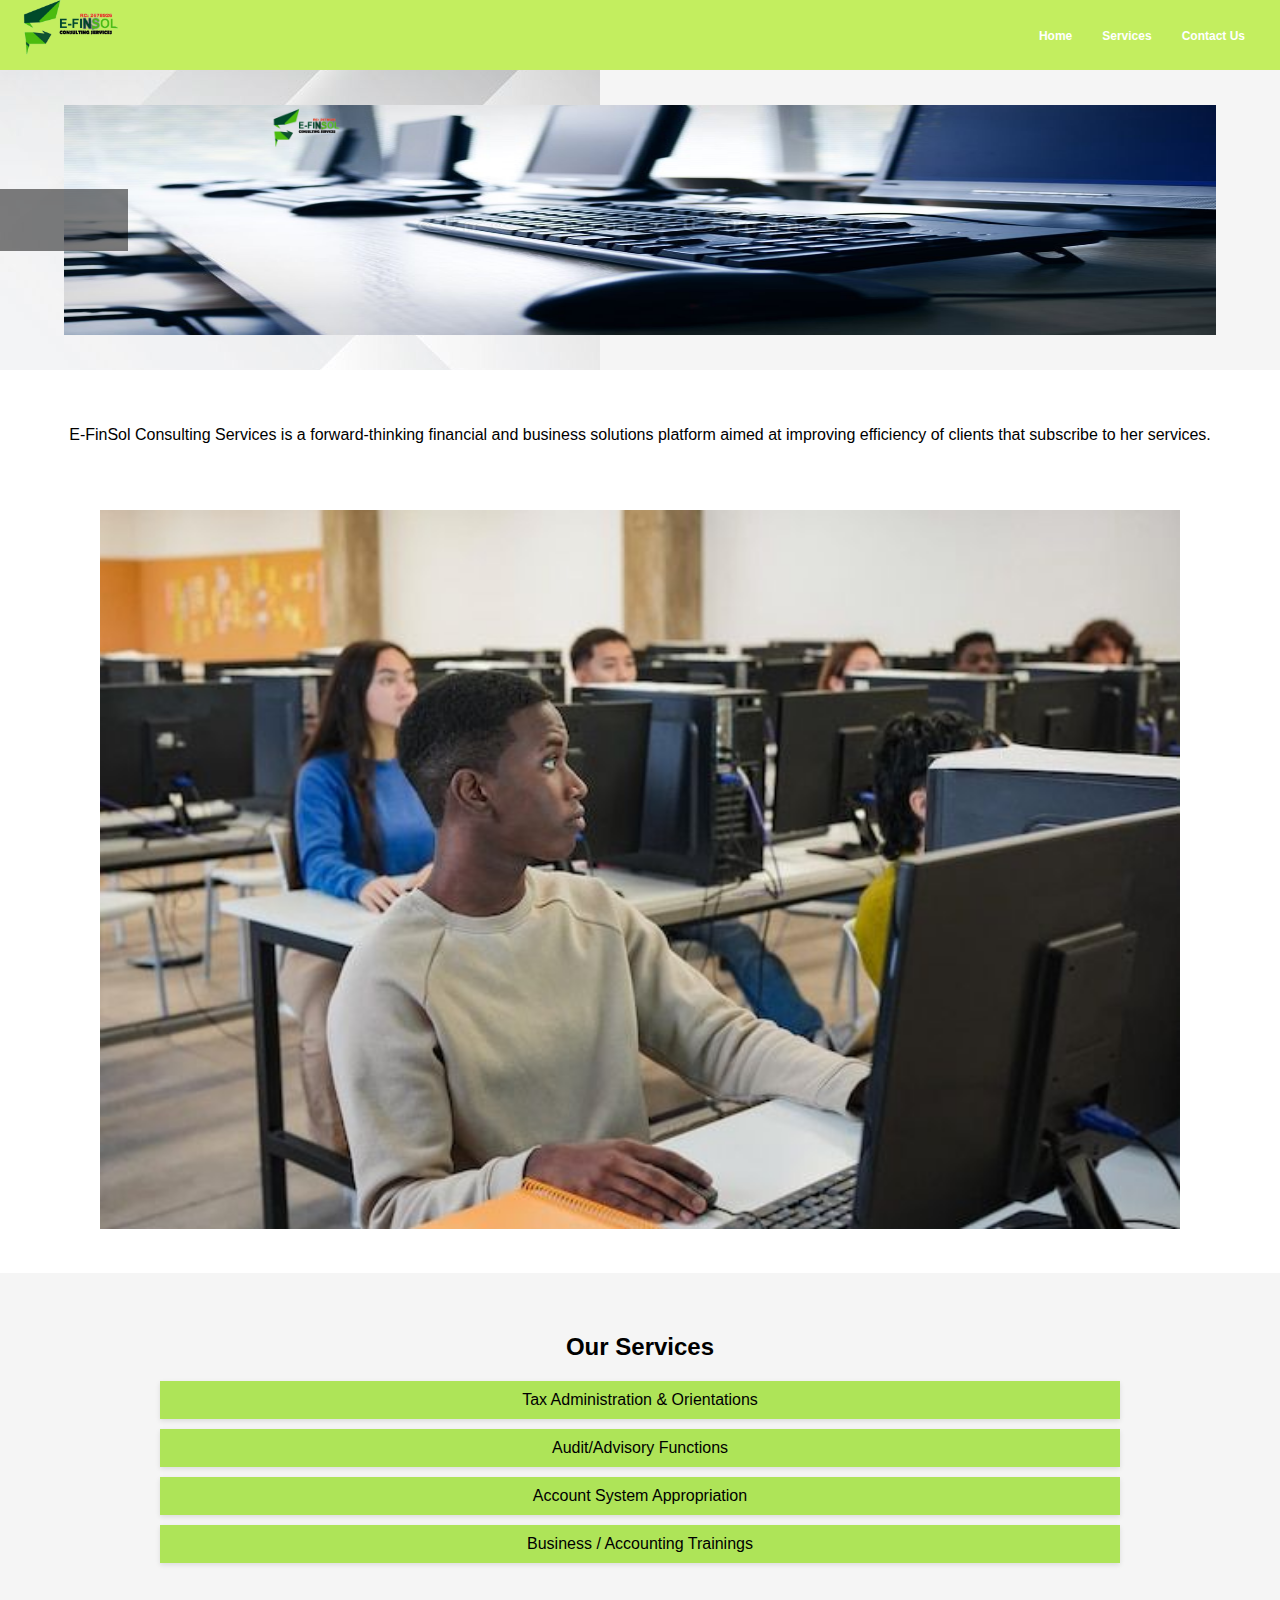
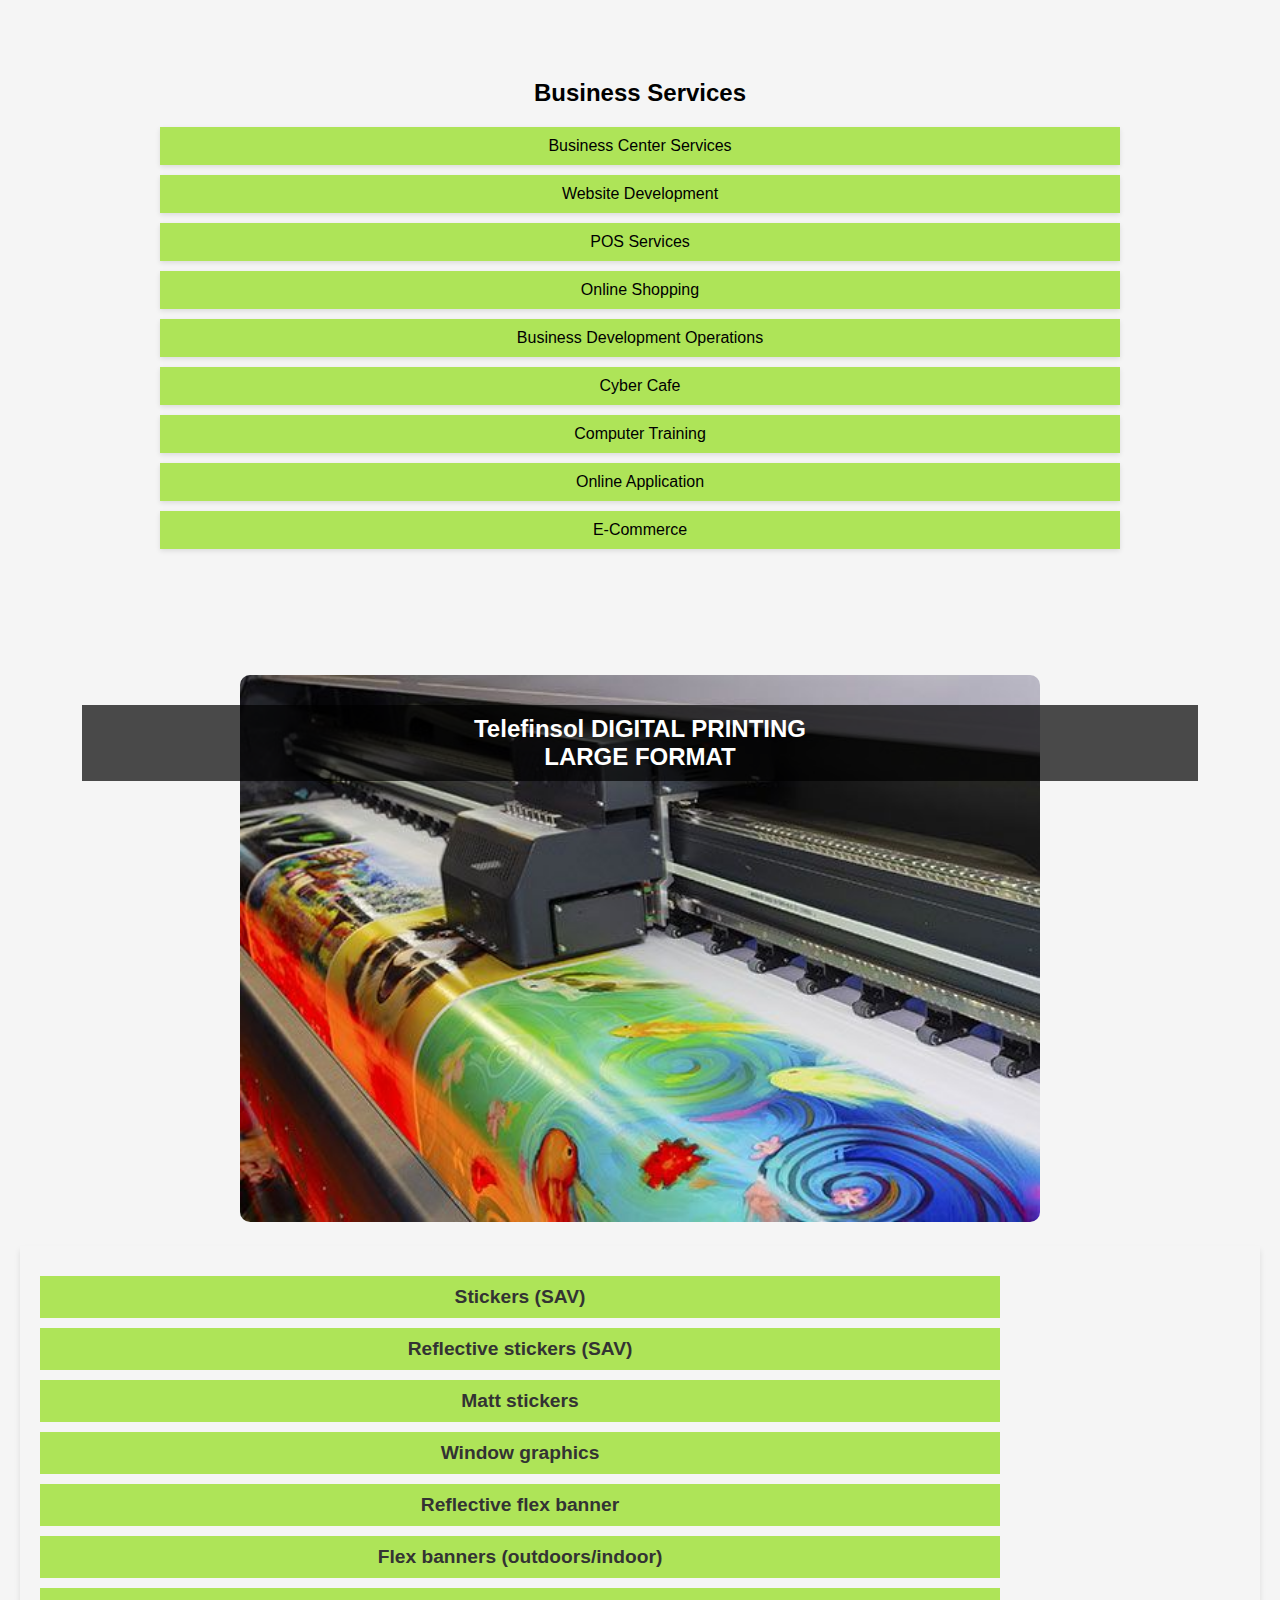
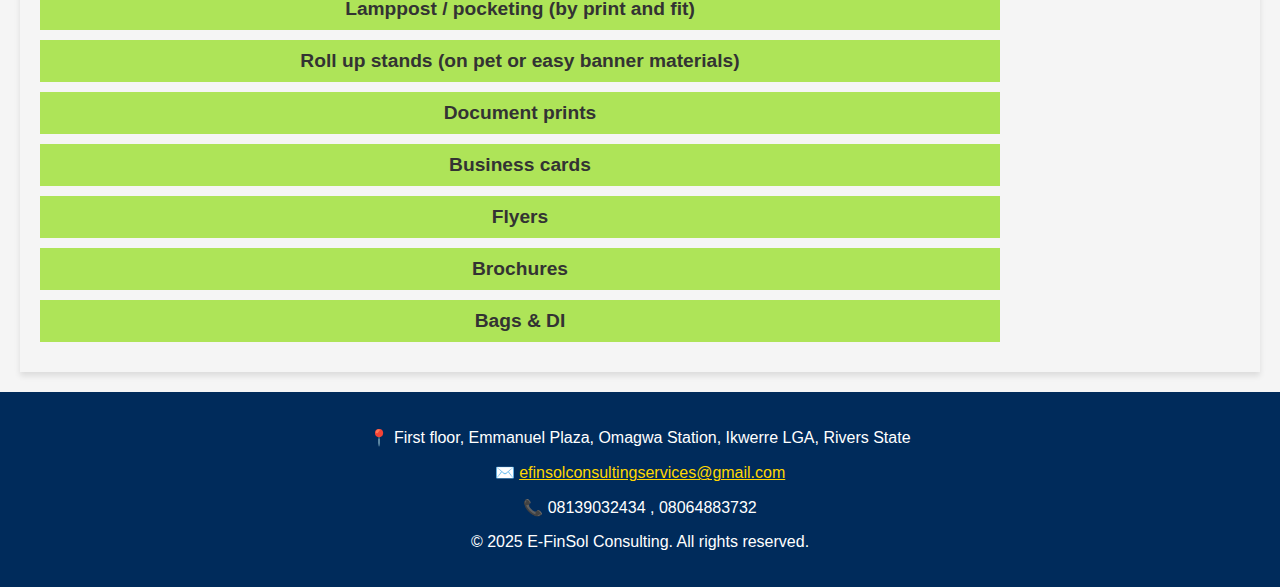
==== index.html @ abb2d8d8 "Add files via upload" ====
<!DOCTYPE html>
<html lang="en">
    <head>
        <meta charset="UTF-8">
        <meta name="viewport" content="width=device-width, initial-scale=1.0">
        <title>E-FinSol Consulting | Business Solutions, Tax, Website Development</title>
        
        <!-- Meta Description -->
        <meta name="description" content="Boost your business with E-FinSol Consulting! Expert in tax administration, audit, business development, POS, e-commerce, website development & more.">
    
        <!-- Meta Keywords -->
        <meta name="keywords" content="business consulting services, financial advisory, tax administration in Nigeria, audit and advisory, accounting system setup, business training, POS services, cyber cafe services, e-commerce solutions, website development services, online shopping, digital printing, business feasibility studies, entrepreneurship consulting, graphic design services, online applications, business registration services, startup funding, business growth strategies, affordable web development, small business consulting, business center services, tax compliance solutions, business development operations, SME digital solutions, branding and marketing services, research and data analysis, financial planning for startups, website SEO services, corporate branding, business loan advisory, corporate training services, business solutions in Nigeria">
    
        <!-- Open Graph (For Social Media) -->
        <meta property="og:title" content="E-FinSol Consulting | Business & Financial Solutions">
        <meta property="og:description" content="We provide expert tax administration, audit, business development, POS services, e-commerce solutions, website development, and financial consulting.">
        <meta property="og:image" content="https://wapka-cdn.zuna.id/00fka7/2e76229e5137587e5526d27942bb5b89/e-finsol.jpg">
        <meta property="og:url" content="https://your-website-url.com">
        <meta property="og:type" content="website">
    
        <!-- Favicon (Optional) -->
        <link rel="icon" type="image/png" href="favicon.png">
    
        <!-- CSS Link -->
        <link rel="stylesheet" href="style.css">


        <script type="application/ld+json">
            {
              "@context": "https://schema.org",
              "@type": "LocalBusiness",
              "name": "E-FinSol Consulting Services",
              "image": "https://wapka-cdn.zuna.id/00fka7/2e76229e5137587e5526d27942bb5b89/e-finsol.jpg",
              "description": "E-FinSol Consulting provides business consulting, tax services, financial advisory, website development, e-commerce solutions, and digital services in Nigeria.",
              "address": {
                "@type": "PostalAddress",
                "streetAddress": "First Floor, Emmanuel Plaza, Omagwa Station, Ikwerre LGA, Rivers State",
                "addressLocality": "Rivers State",
                "addressCountry": "NG"
              },
              "email": "efinsolconsultingservices@gmail.com",
              "telephone": "+2348139032434"
            }


            </script>
            
    </head>
    
<body>

    <!-- HEADER -->
    <header>
        <div class="logo"><img src="logo.png" alt="logo-image" class="logo-img"></div>
        <nav>
            <ul class="nav-links">
                <li><a href="#">Home</a></li>
                <li><a href="#service">Services</a></li>
                <li><a href="contact-us.html">Contact Us</a></li>
            </ul>
            
        </nav>
    </header>

    <!-- HERO SECTION -->
    <section class="hero">
        <img src="coputer.jpg" alt="" class="hero-image">
        <img src="logo.png" alt="" class="hero-logo">
        <div class="hero-text">We provide Financial and Business solutions</div>
    </section>

    <!-- INTRODUCTION -->
    <section class="intro">
        <p>
            E-FinSol Consulting Services is a forward-thinking financial and business solutions platform aimed at improving efficiency of clients that subscribe to her services.
        </p>
        <div class="image-container"><img src="photo1.jpeg" alt="" class="slide-in"></div>
    </section>

    <!-- SERVICES SECTION -->
    <section class="services" >
        <h2 id="service">Our Services</h2>
        <ul>
            <li>Tax Administration & Orientations</li>
            <li>Audit/Advisory Functions</li>
            <li>Account System Appropriation</li>
            <li>Business / Accounting Trainings</li>
        </ul>
    </section>

    <!-- BUSINESS SERVICES -->
    <section class="business-services">
        <h2>Business Services</h2>
        <ul>
            <li>Business Center Services</li>
            <li>Website Development</li>
            <li>POS Services</li>
            <li>Online Shopping</li>
            <li>Business Development Operations</li>
            <li>Cyber Cafe</li>
            <li>Computer Training</li>
            <li>Online Application</li>
            <li>E-Commerce</li>
        </ul>
    </section>

    <section class="digital-printing">
        <div class="image-container">
            <h2 class="overlay-text">Telefinsol DIGITAL PRINTING<br>LARGE FORMAT</h2>
            <img src="p-image.jpg" alt="Printing Services" style="width: 100%; max-width: 800px; border-radius: 10px;">
        </div>
        <div class="printing-services">
            <p>Stickers (SAV)</p>
            <p>Reflective stickers (SAV)</p>
            <p>Matt stickers</p>
            <p>Window graphics</p>
            <p>Reflective flex banner</p>
            <p>Flex banners (outdoors/indoor)</p>
            <p>Lamppost / pocketing (by print and fit)</p>
            <p>Roll up stands (on pet or easy banner materials)</p>
            <p>Document prints</p>
            <p>Business cards</p>
            <p>Flyers</p>
            <p>Brochures</p>
            <p>Bags & DI</p>
        </div>
    </section>

    <!-- CONTACT -->
    <footer>
        <p>📍 First floor, Emmanuel Plaza, Omagwa Station, Ikwerre LGA, Rivers State</p>
        <p>✉️ <a href="mailto:efinsolconsultingservices@gmail.com">efinsolconsultingservices@gmail.com</a></p>
        <p>📞 08139032434 , 08064883732</p>
        <p>© 2025 E-FinSol Consulting. All rights reserved.</p>
    </footer>



    <script>
        document.querySelector(".menu-toggle").addEventListener("click", function () {
        document.querySelector(".nav-links").classList.toggle("active");
    });
    
    function onScroll() {
        const image = document.querySelector('.slide-in');
        const rect = image.getBoundingClientRect();
        const windowHeight = window.innerHeight;
    
        if (rect.top < windowHeight - 100) {
            image.classList.add('visible');
        }
    }
    
    window.addEventListener('scroll', onScroll);
    window.addEventListener('load', onScroll);
    </script>
</body>
</html>
---- style.css ----
*{
    box-sizing: border-box;
}

body {
    background-image: url(bg.jpg);
    background-repeat: no-repeat;
    font-family: Arial, sans-serif;
    margin: 0;
    padding: 0;
    background-color: #F5F5F5;
}


header {
    display: flex;
    justify-content: space-between;
    align-items: center;
    padding: 15px 20px;
    background: #c3ee5f;
    color: white;
    height: 70px;
    width: 100%;
}

.logo {
    font-size: 20px;
    font-weight: bold;
}
.logo-img{
    width: 100px;
    height: 100px;
}

.nav-links {
    list-style: none;
    display: flex;
    justify-content: space-between;
    text-align: right;
}

.nav-links li {
    margin: 0 15px;
}

.nav-links a {
    text-decoration: none;
    color: white;
    font-weight: bold;
    font-size: 12px;
}

a:hover{
    font-size: 13px;
    color: gold;
    background-color: transparent;
}

.menu-toggle {
    display: none;
    background: none;
    border: none;
    color: white;
    font-size: 24px;
    cursor: pointer;
    
}

/* Mobile Navigation*/
@media (max-width: 768px) {
    .nav-links {
        display: flex;
        flex-direction: column;
        
        top: 60px;
        right: 20px;
        background: ;
        padding: 10px;
    }

   
}


.hero {
    width: 100%;
    height: 300px;
    background: url('hero-image.jpg') center/cover no-repeat;
    display: flex;
    align-items: center;
    justify-content: center;
    position: relative;
}

.hero-image{
    width: 90%;
    height: 230px;
    
}

.hero-logo{
    width: 100px;
    height: auto;
    padding: 15px;
    position: absolute;
    left: 20%;
    top: 4%;
    transform: translateX(-50%),(-50%)
    animation: slideIn 1s forwards;
}

.hero-text {
    font-size: 28px;
    width: 80%;
    color: white;
    background: rgba(0, 0, 0, 0.5);
    padding: 15px;
    position: absolute;
    transform: translateX(-100%);
    animation: slideIn 1s forwards;
}

@keyframes slideIn {
    to {
        transform: translateX(0);
    }
}

.intro {
    text-align: center;
    padding: 40px;
    background: white;
}

.intro-image {
    width: 100%;
    height: 250px;
    background: url('intro-image.jpg') center/cover no-repeat;
}

.image-container {
    width: 100%;
    display: flex;
    justify-content: center;
    height: 200px;
    margin-top: 50px; 
}

.slide-in {
    width: 100%; 
    opacity: 100;
    /*transform: translateX(-100px);
    transition: opacity 1s ease-out, transform 1s ease-out;*/
}

.slide-in.visible {
    opacity: 0;
    
    transform: translateX(0);
    
}

.image1{
    width: 90%;
    height: 200px;
}

.services, .business-services {
    text-align: center;
    padding: 40px;
}

.services ul, .business-services ul {
    list-style: none;
    padding: 0;
}

.services li, .business-services li {
    background: rgb(174, 228, 88);
    margin: 10px auto;
    padding: 10px;
    width: 80%;
    box-shadow: 0 2px 5px rgba(0, 0, 0, 0.1);
    animation: fadeIn 1s ease-in-out;
}

.digital-printing {
    text-align: center;
    padding: 20px;
}
.image-container {
    position: relative;
    display: inline-block;
    width: 90%;
    height: 150px;
}
.overlay-text {
    position: absolute;
    top: 10px;
    left: 50%;
    transform: translateX(-50%);
    background: rgba(0, 0, 0, 0.7);
    color: white;
    padding: 10px;
    font-size: 1.5em;
    font-weight: bold;
    width: 100%;
    text-align: center;
}
.printing-services {
    margin-top: 20px;
    background: ;
    padding: 20px;
    box-shadow: 0px 4px 6px rgba(0, 0, 0, 0.1);
    align-content: ;
    text-align: center;
    align-items: right;
}
.printing-services p {
    font-size: 1.2em;
    color: #333;
    font-weight: bold;
    margin: 10px 0;
    background: rgb(174, 228, 88);
    padding: 10px;
    width: 80%;
}

@keyframes fadeIn {
    from {
        opacity: 0;
    }
    to {
        opacity: 1;
    }
}


footer{
    background: #002B5B;
    color: white;
    text-align: center;
    padding: 20px;
}

footer a {
    color: gold;
}



.slide-in-text {
    opacity: 0;
    transform: translateX(-100%);
    transition: all 1.5s ease-in-out;
}
.show-text {
    opacity: 1;
    transform: translateX(0);
}

In index.html, add:

<h1 class="slide-in-text">We provide Financial and Business solutions</h1>

In script.js, add:

document.addEventListener("DOMContentLoaded", function () {
    setTimeout(() => {
        document.querySelector('.slide-in-text').classList.add('show-text');
    }, 500);
});
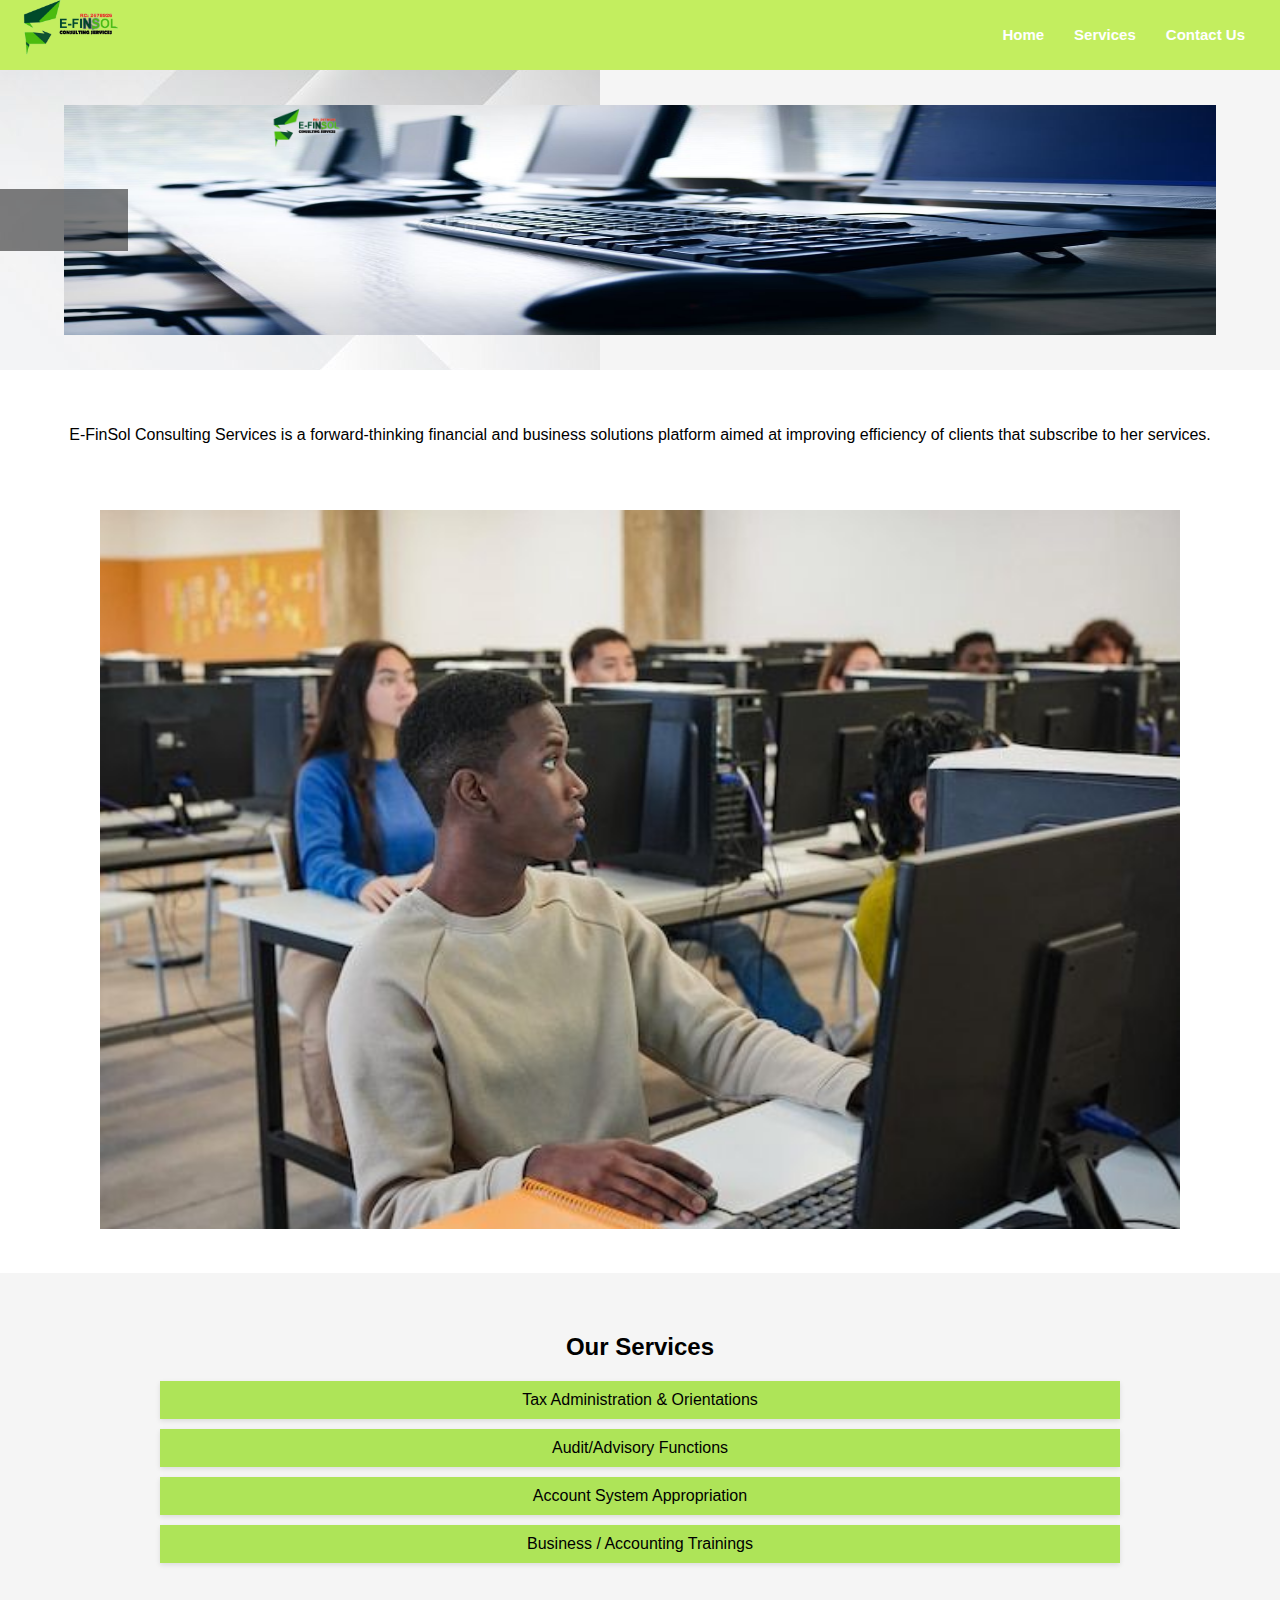
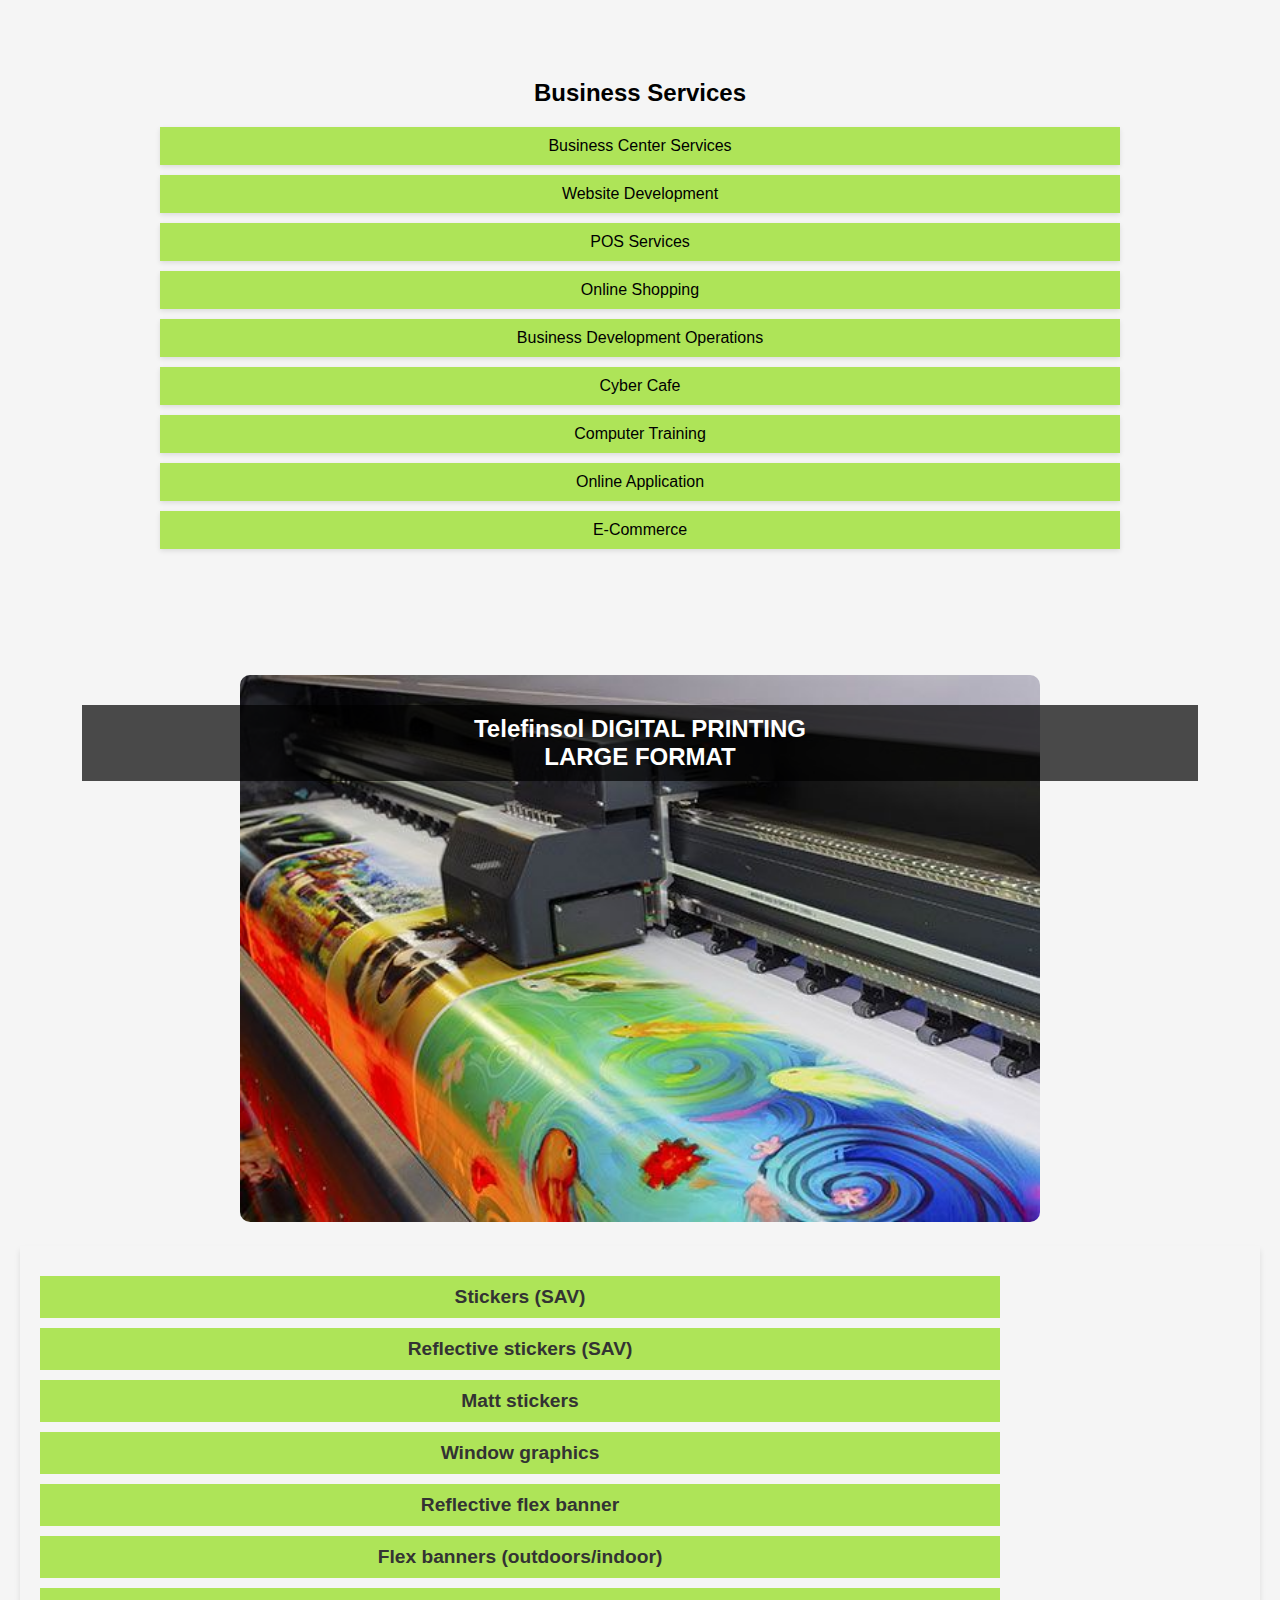
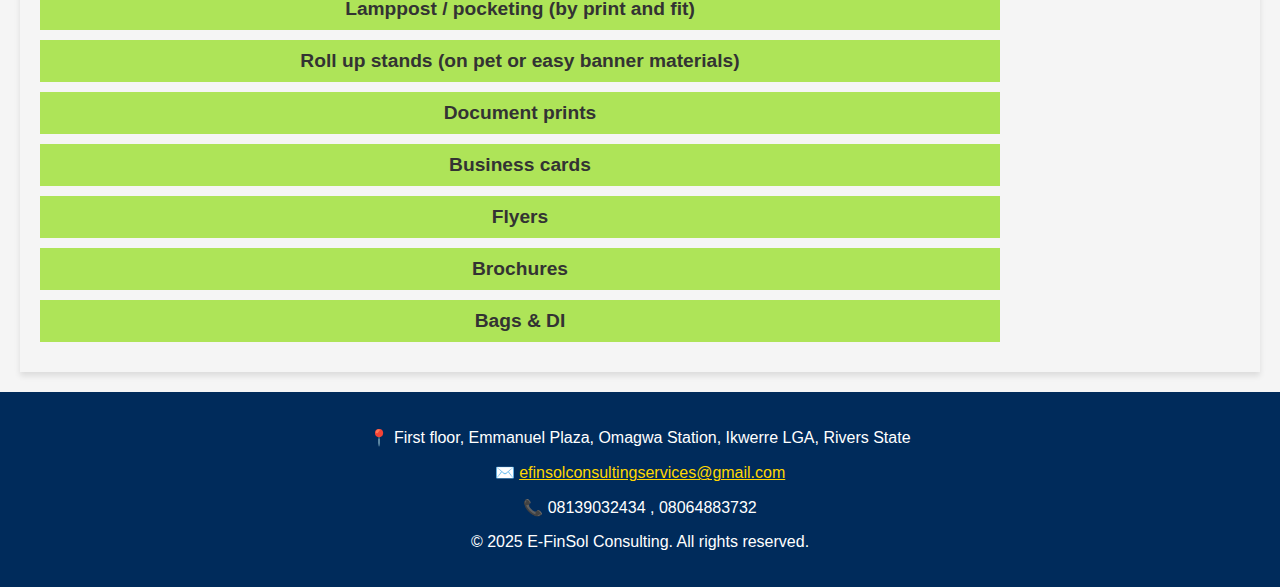
==== commit 9336c5e5: "Add files via upload" ====
--- a/index.html
+++ b/index.html
@@ -54,7 +54,7 @@
         <div class="logo"><img src="logo.png" alt="logo-image" class="logo-img"></div>
         <nav>
             <ul class="nav-links">
-                <li><a href="#">Home</a></li>
+                <li><a href="index.html">Home</a></li>
                 <li><a href="#service">Services</a></li>
                 <li><a href="contact-us.html">Contact Us</a></li>
             </ul>
--- a/style.css
+++ b/style.css
@@ -47,7 +47,7 @@
     text-decoration: none;
     color: white;
     font-weight: bold;
-    font-size: 12px;
+    font-size: 15px;
 }
 
 a:hover{
